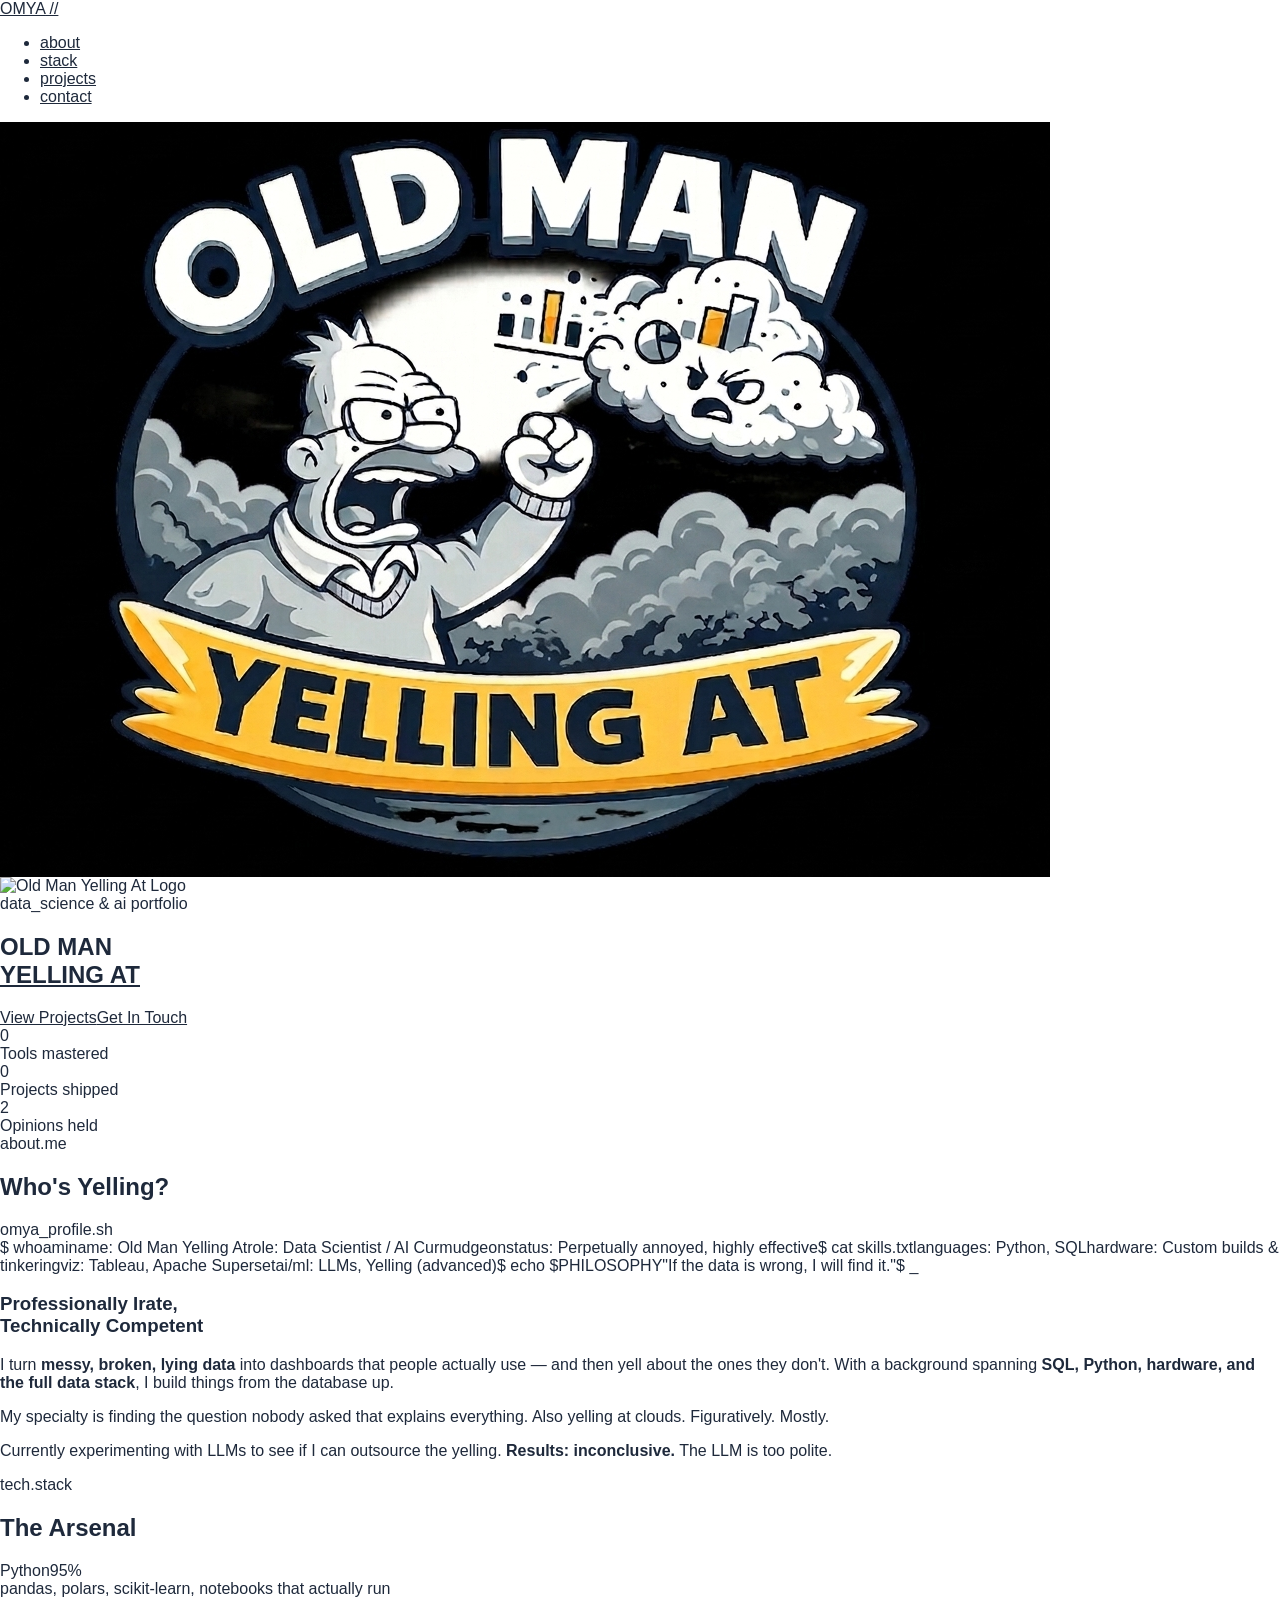
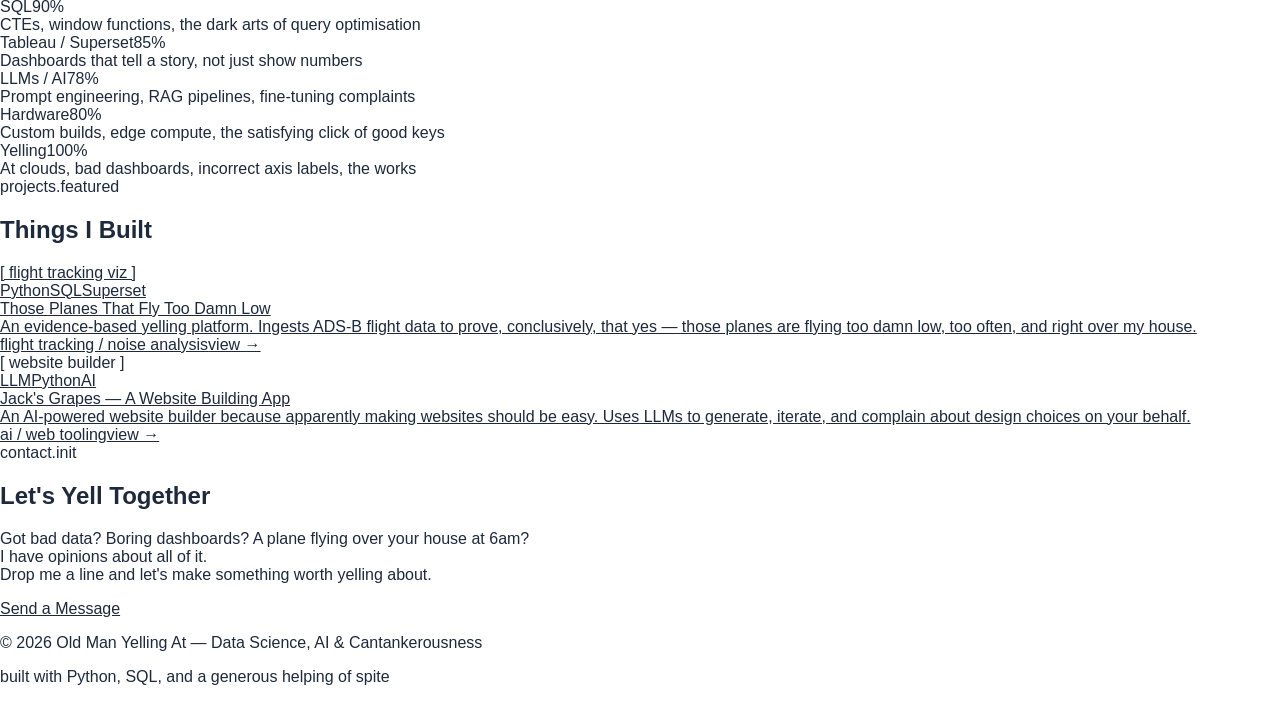
==== index.html @ 75ef6415 "Deploy: index.html" ====
<!DOCTYPE html>
<html lang="en">
<head>
  <meta charset="UTF-8">
  <meta name="viewport" content="width=device-width, initial-scale=1">
  <title>Old Man Yelling At — Data Science Portfolio</title>
  <meta charset="UTF-8">
<meta name="viewport" content="width=device-width, initial-scale=1.0">
<link rel="preconnect" href="https://fonts.googleapis.com">
  <link rel="stylesheet" href="styles/site.css">
  <link rel="stylesheet" href="styles/index.css">
</head>
<body>
<nav><a href="#hero" class="nav-logo">OMYA<span> //</span></a><ul class="nav-links"><li><a href="About.html">about</a></li><li><a href="Tech Stack.html">stack</a></li><li><a href="#projects">projects</a></li><li><a href="#contact">contact</a></li></ul></nav><!-- HERO --><section id="hero-2"><div class="hero-bg-grid"></div><div class="hero-glow"></div><div id="i8d58" class="hero-inner"><div class="hero-logo-wrap"><img alt="OMYA Logo.png" src="[data-uri]"><img src="uploads/OMYA Logo.png" alt="Old Man Yelling At Logo"></div><div class="hero-tag">data_science &amp; ai portfolio</div><h1 class="hero-heading">OLD MAN<br><a href="planes.html" id="i49ocjpa"><span class="accent">YELLING AT</span></a></h1><p id="tagline-text-2" class="hero-tagline"></p><div class="hero-cta"><a href="#projects" class="btn btn-primary">View Projects</a><a href="#contact" class="btn btn-outline">Get In Touch</a></div><div class="hero-stats"><div class="stat"><div data-count="7" class="stat-val">0</div><div class="stat-label">Tools mastered</div></div><div class="stat"><div data-count="3" class="stat-val">0</div><div class="stat-label">Projects shipped</div></div><div class="stat"><div data-count="∞" class="stat-val">2</div><div class="stat-label">Opinions held</div></div></div></div></section><!-- ABOUT --><section id="about-2"><div class="section-inner"><div class="section-label">about.me</div><h2 class="section-title">Who's <span class="accent">Yelling?</span></h2><div class="about-grid fade-up"><div class="about-terminal"><div class="term-bar"><div class="term-dot r"></div><div class="term-dot y"></div><div class="term-dot g"></div><span class="term-title">omya_profile.sh</span></div><div class="term-body"><span class="term-line"><span class="term-prompt">$</span><span class="term-cmd"> whoami</span></span><span class="term-line term-out"><span class="term-key">name:</span>        Old Man Yelling At</span><span class="term-line term-out"><span class="term-key">role:</span>        Data Scientist / AI Curmudgeon</span><span class="term-line term-out"><span class="term-key">status:</span>      Perpetually annoyed, highly effective</span><span class="term-blank"></span><span class="term-line"><span class="term-prompt">$</span><span class="term-cmd"> cat skills.txt</span></span><span class="term-line term-out"><span class="term-key">languages:</span>   Python, SQL</span><span class="term-line term-out"><span class="term-key">hardware:</span>    Custom builds &amp; tinkering</span><span class="term-line term-out"><span class="term-key">viz:</span>         Tableau, Apache Superset</span><span class="term-line term-out"><span class="term-key">ai/ml:</span>       LLMs, Yelling (advanced)</span><span class="term-blank"></span><span class="term-line"><span class="term-prompt">$</span><span class="term-cmd"> echo $PHILOSOPHY</span></span><span class="term-line term-out">"If the data is wrong, I will find it."</span><span class="term-line"><span class="term-prompt">$ <span class="cursor-inline">_</span></span></span></div></div><div class="about-text"><h3>Professionally Irate,<br>Technically Competent</h3><p>
          I turn <strong>messy, broken, lying data</strong> into dashboards that people actually use — and then yell about the ones they don't. With a background spanning <strong>SQL, Python, hardware, and the full data stack</strong>, I build things from the database up.
        </p><p>
          My specialty is finding the question nobody asked that explains everything. Also <span class="shout">yelling at clouds</span>. Figuratively. Mostly.
        </p><p>
          Currently experimenting with LLMs to see if I can outsource the yelling. <strong>Results: inconclusive.</strong> The LLM is too polite.
        </p></div></div></div></section><!-- SKILLS --><section id="skills-2"><div class="section-inner"><div class="section-label">tech.stack</div><h2 class="section-title">The <span class="accent">Arsenal</span></h2><div class="skills-grid"><div class="skill-card fade-up"><div class="skill-header"><span class="skill-name">Python</span><span class="skill-pct">95%</span></div><div class="skill-bar-bg"><div data-pct="95" class="skill-bar-fill"></div></div><div class="skill-desc">pandas, polars, scikit-learn, notebooks that actually run</div></div><div class="skill-card fade-up"><div class="skill-header"><span class="skill-name">SQL</span><span class="skill-pct">90%</span></div><div class="skill-bar-bg"><div data-pct="90" class="skill-bar-fill"></div></div><div class="skill-desc">CTEs, window functions, the dark arts of query optimisation</div></div><div class="skill-card fade-up"><div class="skill-header"><span class="skill-name">Tableau / Superset</span><span class="skill-pct">85%</span></div><div class="skill-bar-bg"><div data-pct="85" class="skill-bar-fill"></div></div><div class="skill-desc">Dashboards that tell a story, not just show numbers</div></div><div class="skill-card fade-up"><div class="skill-header"><span class="skill-name">LLMs / AI</span><span class="skill-pct">78%</span></div><div class="skill-bar-bg"><div data-pct="78" class="skill-bar-fill"></div></div><div class="skill-desc">Prompt engineering, RAG pipelines, fine-tuning complaints</div></div><div class="skill-card fade-up"><div class="skill-header"><span class="skill-name">Hardware</span><span class="skill-pct">80%</span></div><div class="skill-bar-bg"><div data-pct="80" class="skill-bar-fill"></div></div><div class="skill-desc">Custom builds, edge compute, the satisfying click of good keys</div></div><div class="skill-card fade-up"><div class="skill-header"><span class="skill-name">Yelling</span><span class="skill-pct">100%</span></div><div class="skill-bar-bg"><div data-pct="100" class="skill-bar-fill"></div></div><div class="skill-desc">At clouds, bad dashboards, incorrect axis labels, the works</div></div></div></div></section><!-- PROJECTS --><section id="projects-2"><div class="section-inner"><div class="section-label">projects.featured</div><h2 class="section-title">Things I <span class="accent">Built</span></h2><div class="projects-grid"><div class="project-card fade-up"><a href="planes.html" id="iwb63w"></a><a href="planes.html" id="id8ugrj-2"></a><a href="planes.html" id="id9lb7i-3"><div class="project-thumb"><div aria-hidden="true" class="chart-bars"><span id="iv1gek-4"></span><span id="i713kf-4"></span><span id="i16ktq-4"></span><span id="ivbi3m-4"></span><span id="ib677c-4"></span><span id="iqsygz-4"></span><span id="ihzfj9-4"></span></div><span class="project-thumb-label">[ flight tracking viz ]</span></div></a><a href="planes.html" id="idb4pf"></a><div class="project-body"><a href="planes.html" id="ievanu"></a><a href="planes.html" id="i8mtnpu-3"><div class="project-tags"><span class="tag gold">Python</span><span class="tag">SQL</span><span class="tag">Superset</span></div><div class="project-title">Those Planes That Fly Too Damn Low</div><div class="project-desc">An evidence-based yelling platform. Ingests ADS-B flight data to prove, conclusively, that yes — those planes are flying too damn low, too often, and right over my house.</div></a><div class="project-footer"><a href="planes.html" id="irkrmsq-3"><span>flight tracking / noise analysis</span></a><a href="Project Template.html" class="project-link">view →</a></div></div></div><div class="project-card fade-up"><div class="project-thumb"><div aria-hidden="true" class="chart-bars"><span id="imarir-2"></span><span id="i5tmtu-2"></span><span id="idgzaq-2"></span><span id="ialf1w-2"></span><span id="i58raa-2"></span><span id="ihqmti-2"></span><span id="ij4nff-2"></span></div><span class="project-thumb-label">[ website builder ]</span></div><a href="SAAS - Website builders.html" id="iu65tju"></a><div class="project-body"><a href="SAAS - Website builders.html" id="ibr6124"><div class="project-tags"><span class="tag gold">LLM</span><span class="tag">Python</span><span class="tag">AI</span></div><div class="project-title">Jack's Grapes — A Website Building App</div><div class="project-desc">An AI-powered website builder because apparently making websites should be easy. Uses LLMs to generate, iterate, and complain about design choices on your behalf.</div></a><div class="project-footer"><a href="SAAS - Website builders.html" id="ixxcqwu"><span>ai / web tooling</span></a><a href="#" class="project-link">view →</a></div></div></div></div></div></section><!-- CONTACT --><section id="contact-2"><div class="section-inner contact-inner"><div class="section-label">contact.init</div><h2 class="section-title">Let's <span class="accent">Yell Together</span></h2><p>
      Got bad data? Boring dashboards? A plane flying over your house at 6am?<br><span class="shout">I have opinions about all of it.</span><br>
      Drop me a line and let's make something worth yelling about.
    </p><a href="mailto:hello@oldmanyelling.at" class="btn btn-primary">Send a Message</a></div></section><!-- FOOTER --><footer><p>© 2026 <span>Old Man Yelling At</span> — Data Science, AI &amp; Cantankerousness</p><p id="izzlz4-2">built with Python, SQL, and a generous helping of spite</p></footer><!-- TWEAKS PANEL --><div id="tweaks-panel-2"></div>

<script src="scripts/index.js"></script>
</body>
</html>
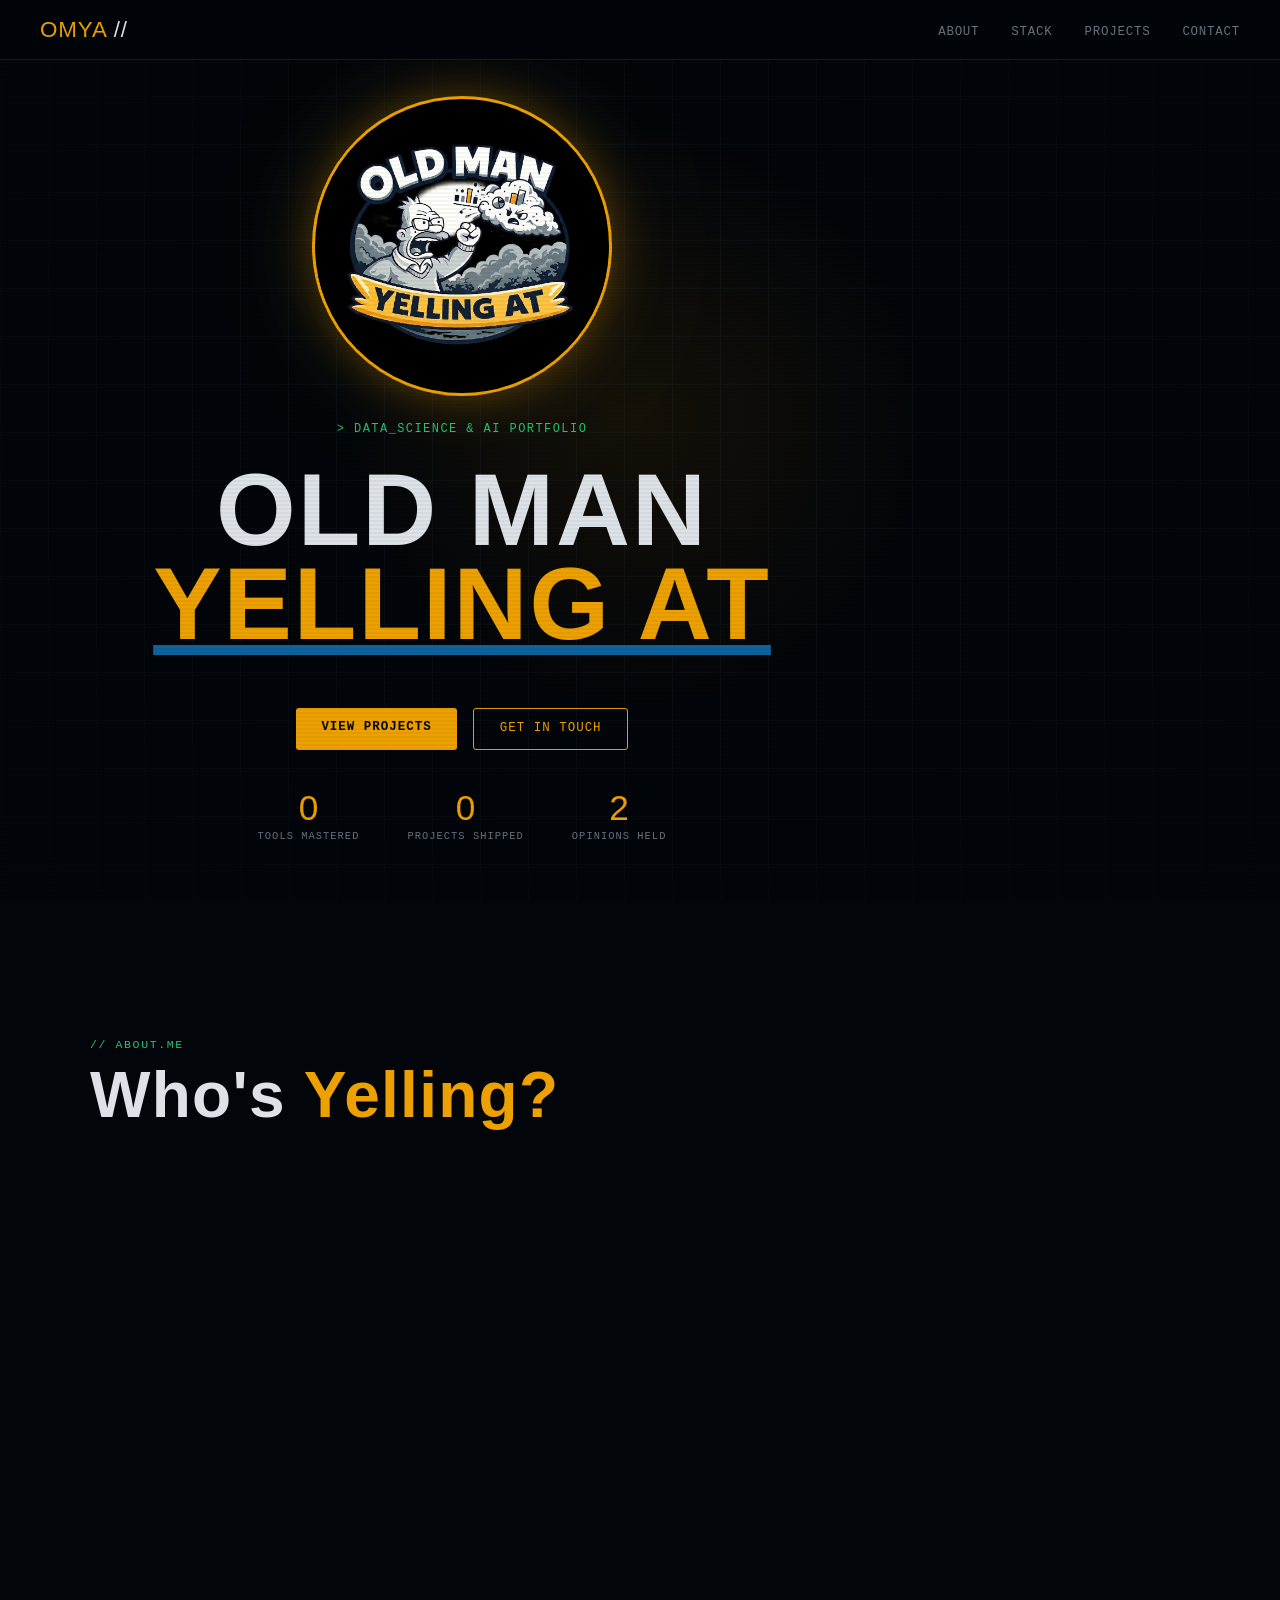
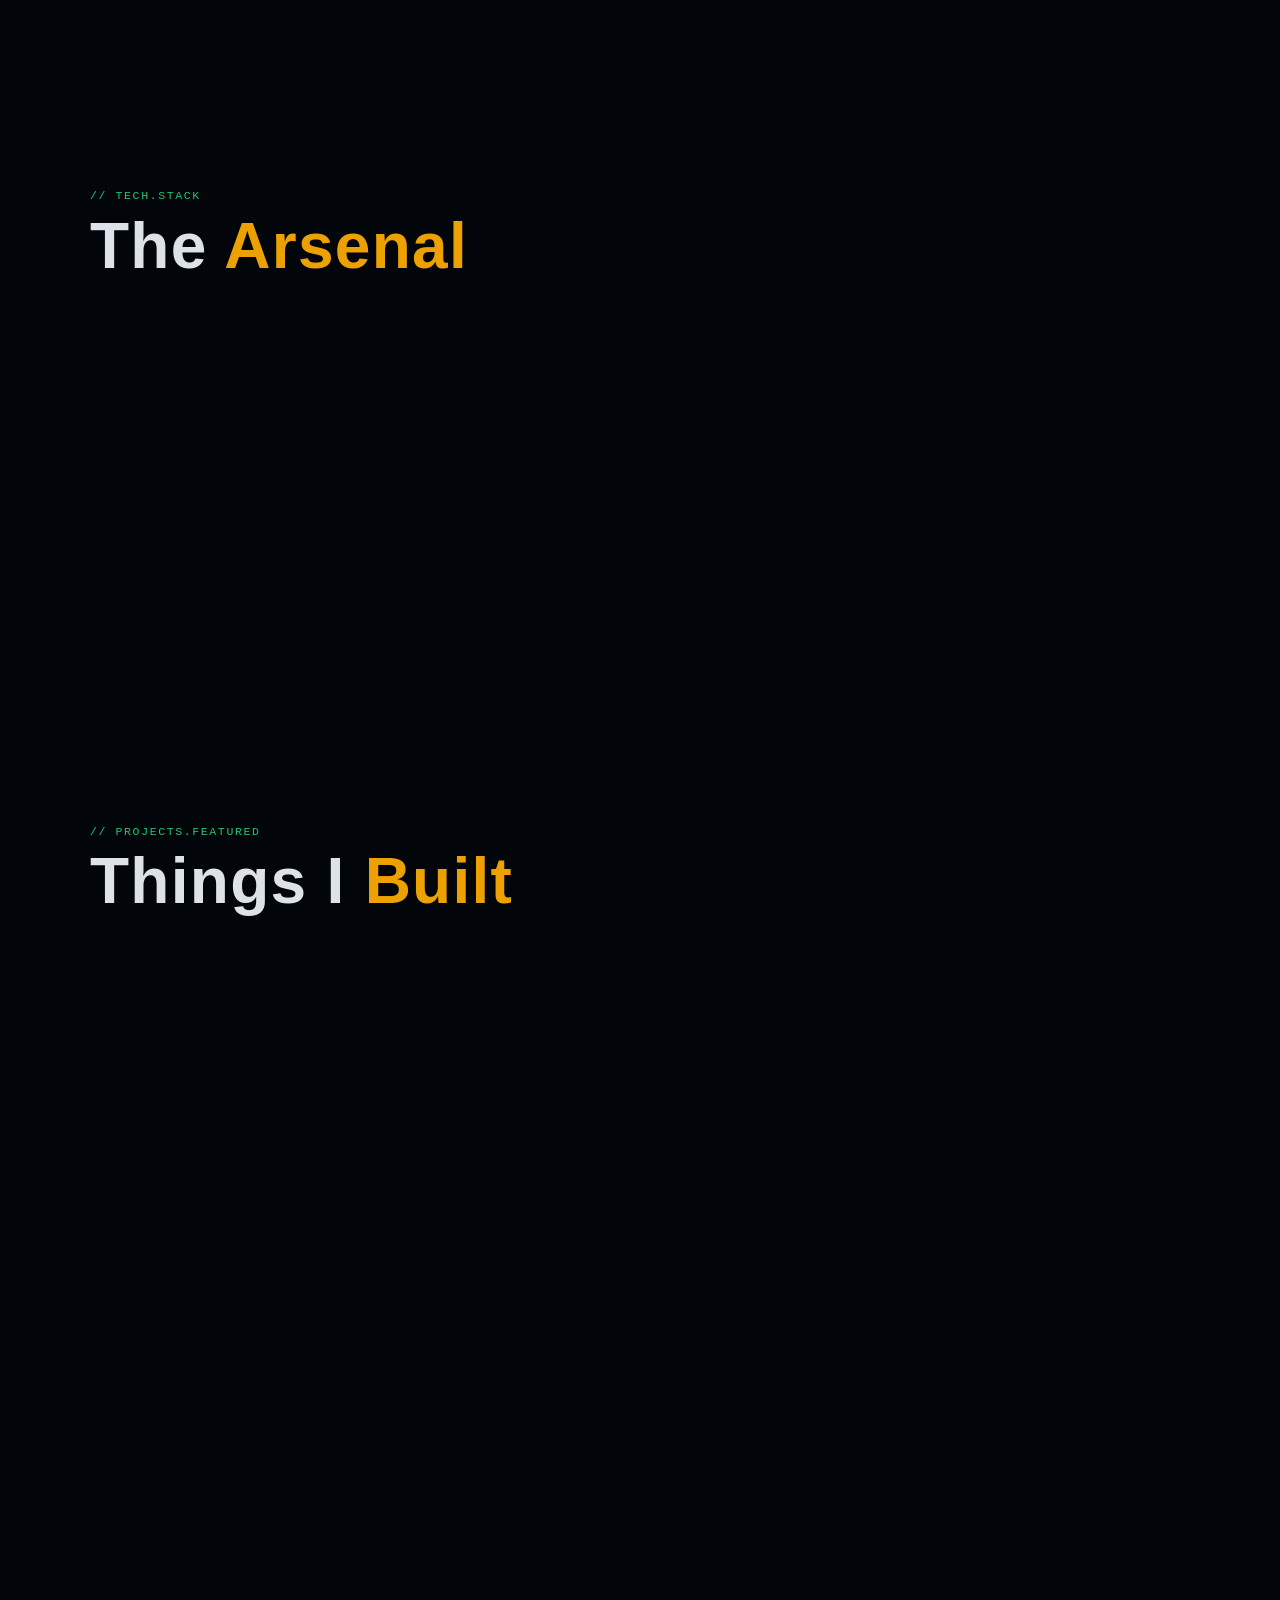
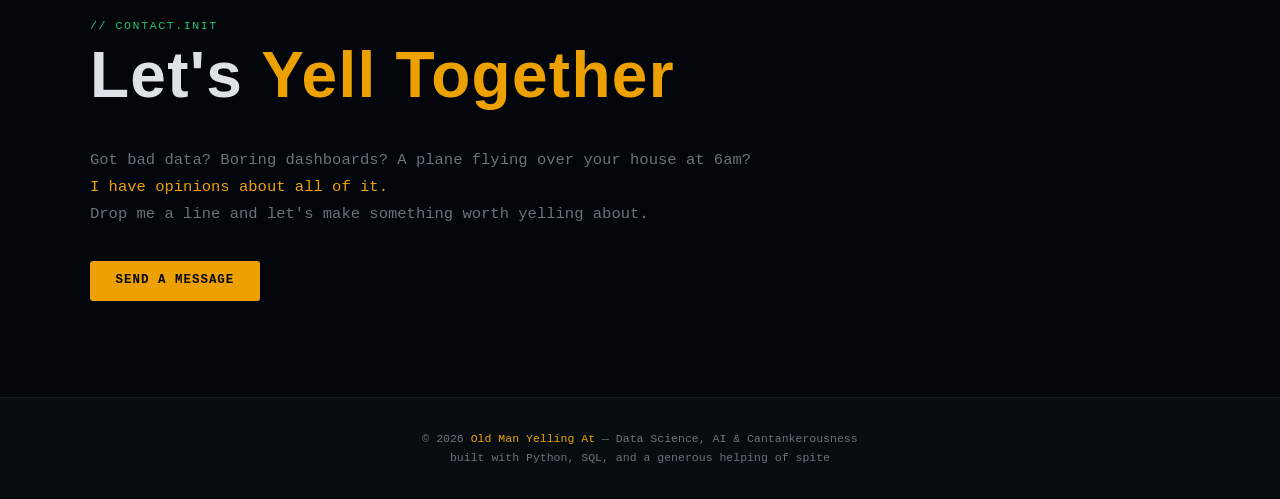
==== commit dbff6d80: "Deploy: index.html" ====
--- a/index.html
+++ b/index.html
@@ -11,7 +11,7 @@
   <link rel="stylesheet" href="styles/index.css">
 </head>
 <body>
-<nav><a href="#hero" class="nav-logo">OMYA<span> //</span></a><ul class="nav-links"><li><a href="About.html">about</a></li><li><a href="Tech Stack.html">stack</a></li><li><a href="#projects">projects</a></li><li><a href="#contact">contact</a></li></ul></nav><!-- HERO --><section id="hero-2"><div class="hero-bg-grid"></div><div class="hero-glow"></div><div id="i8d58" class="hero-inner"><div class="hero-logo-wrap"><img alt="OMYA Logo.png" src="[data-uri]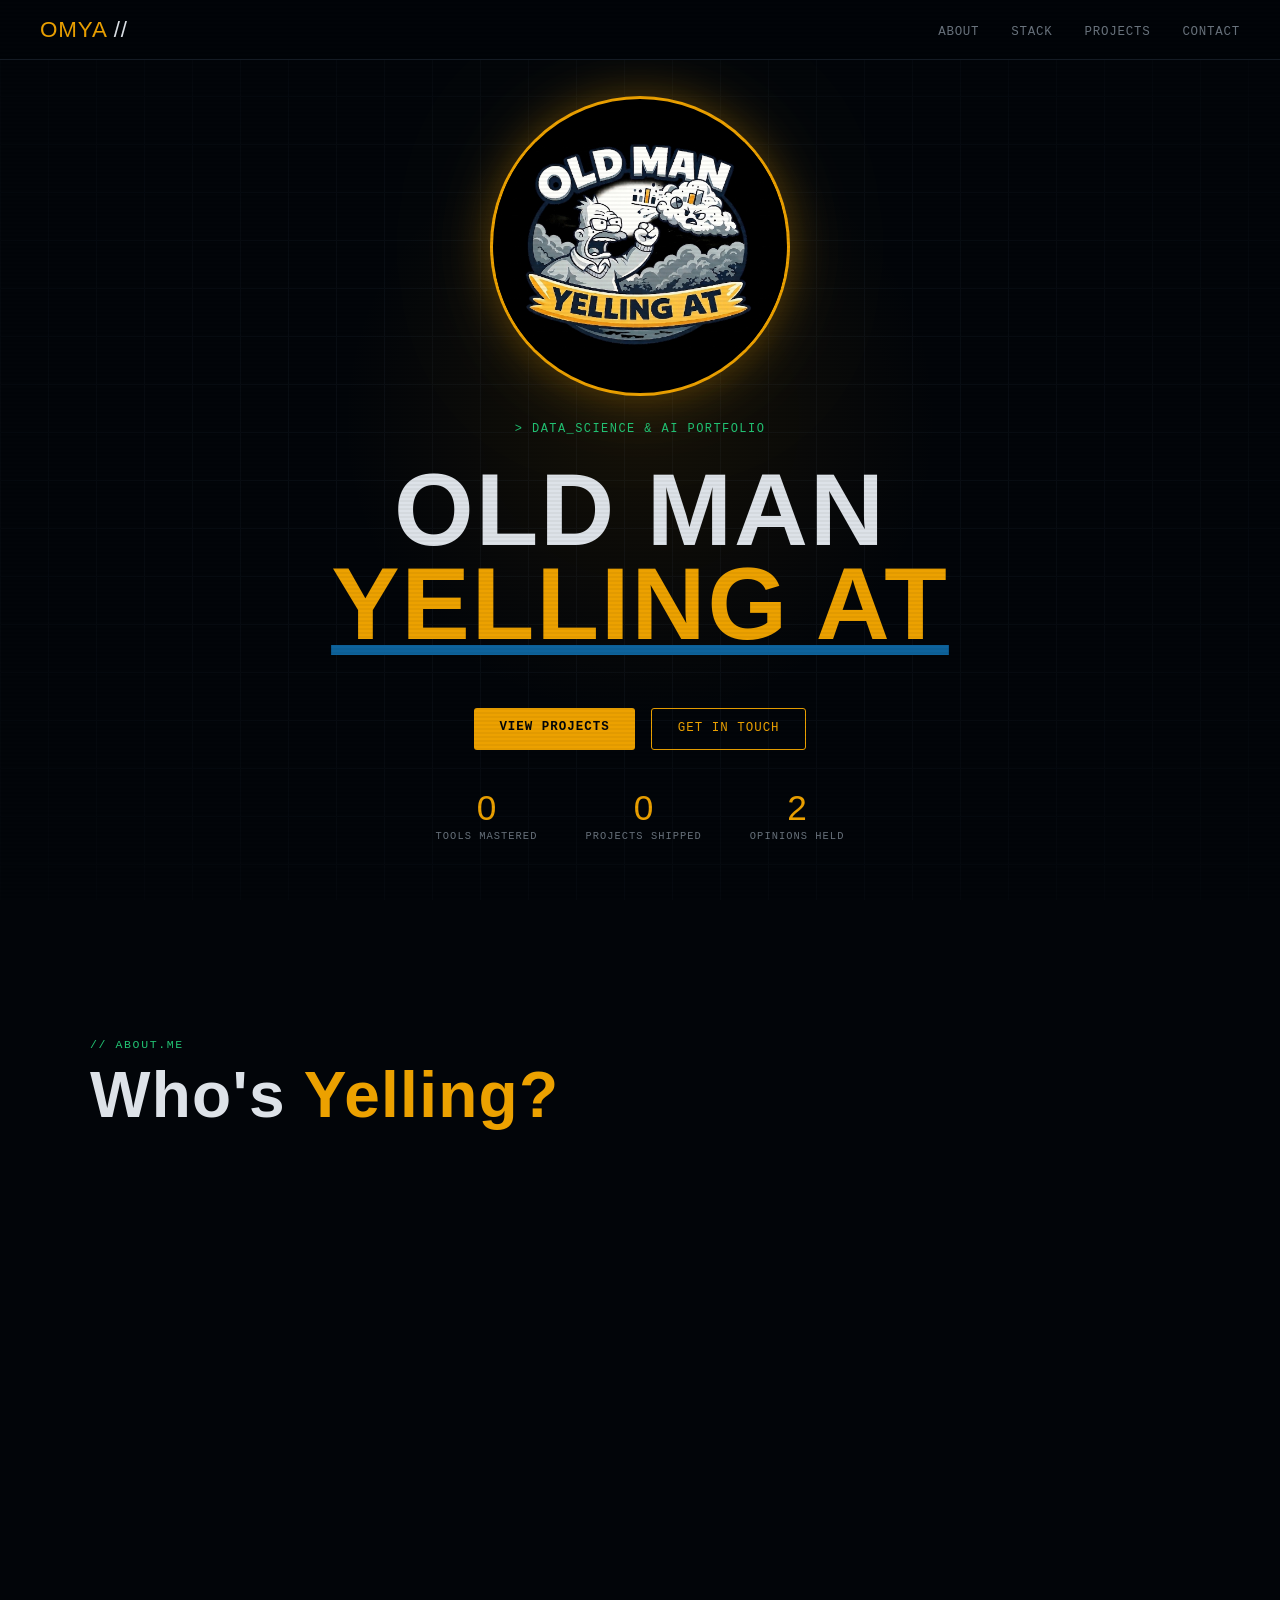
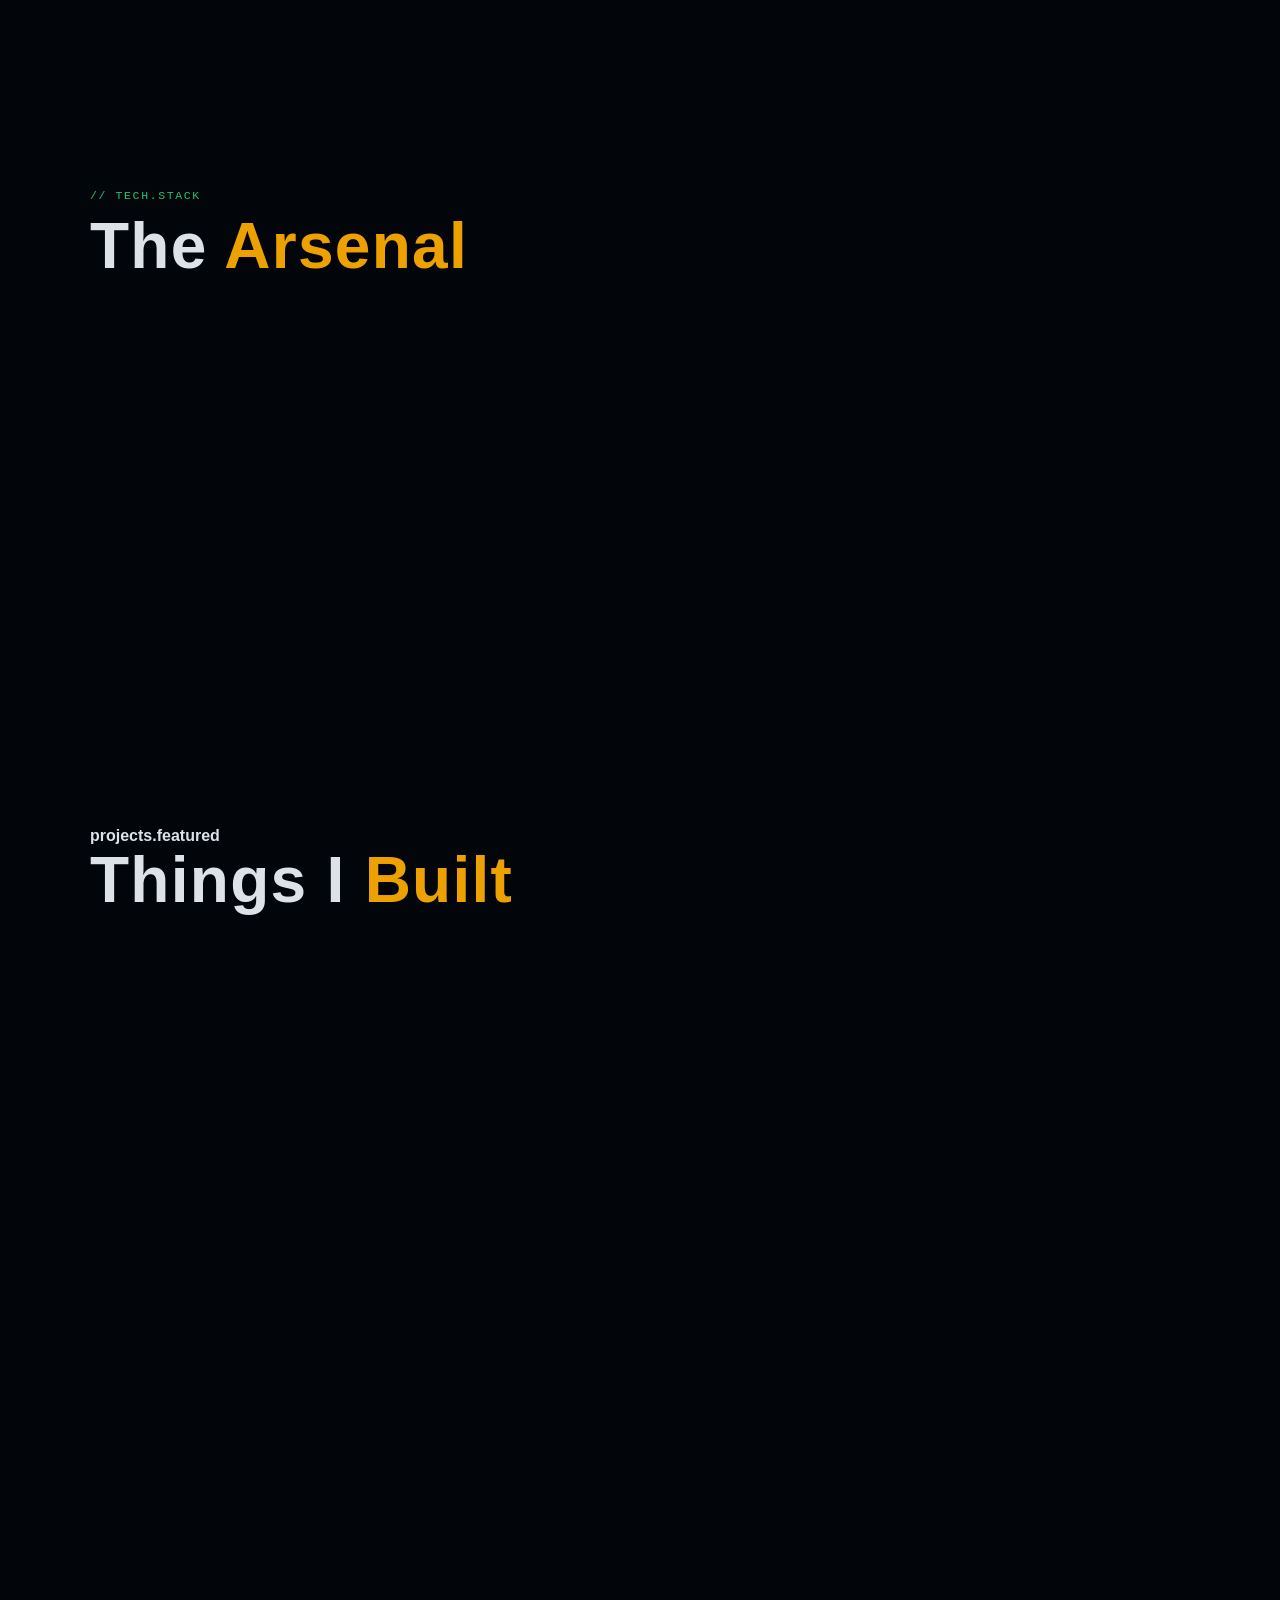
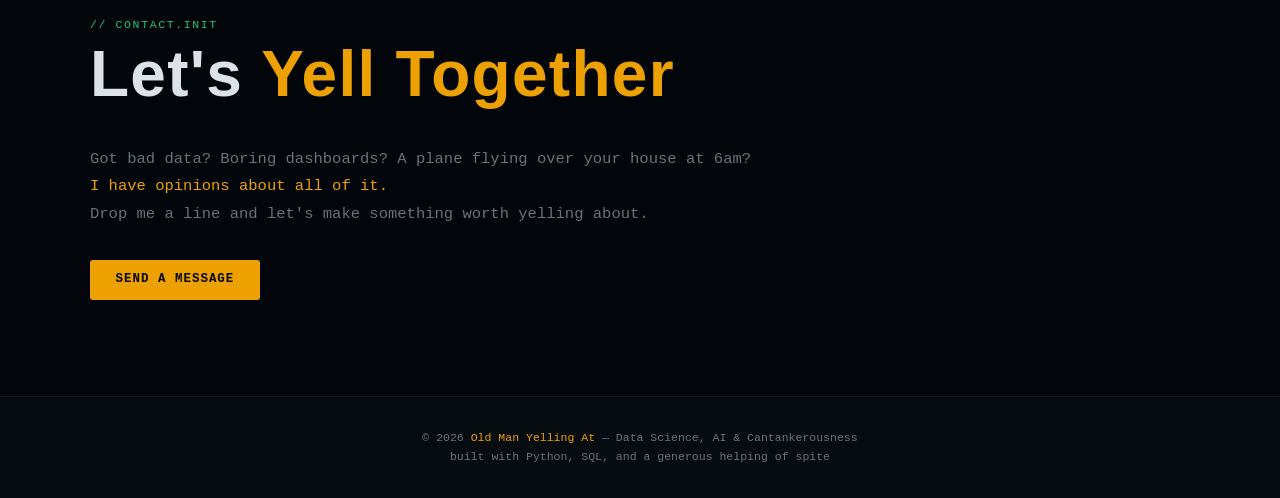
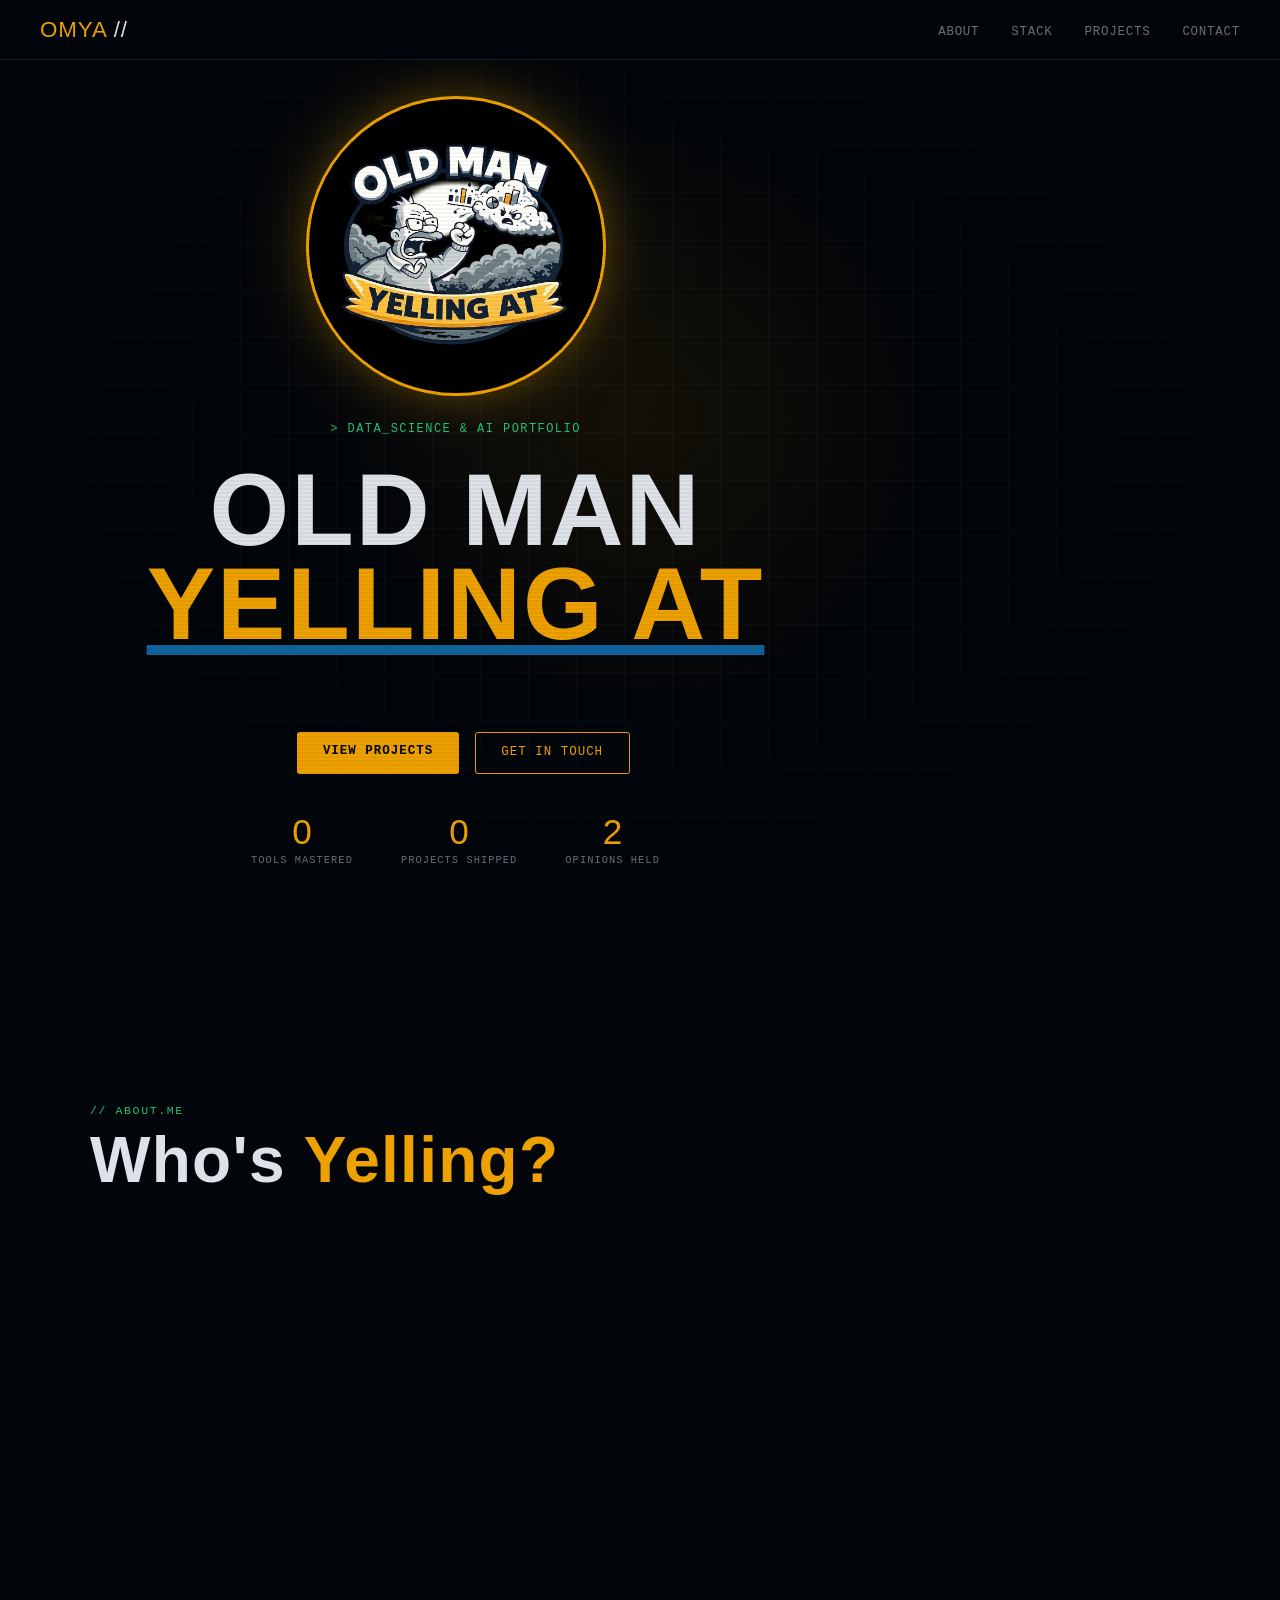
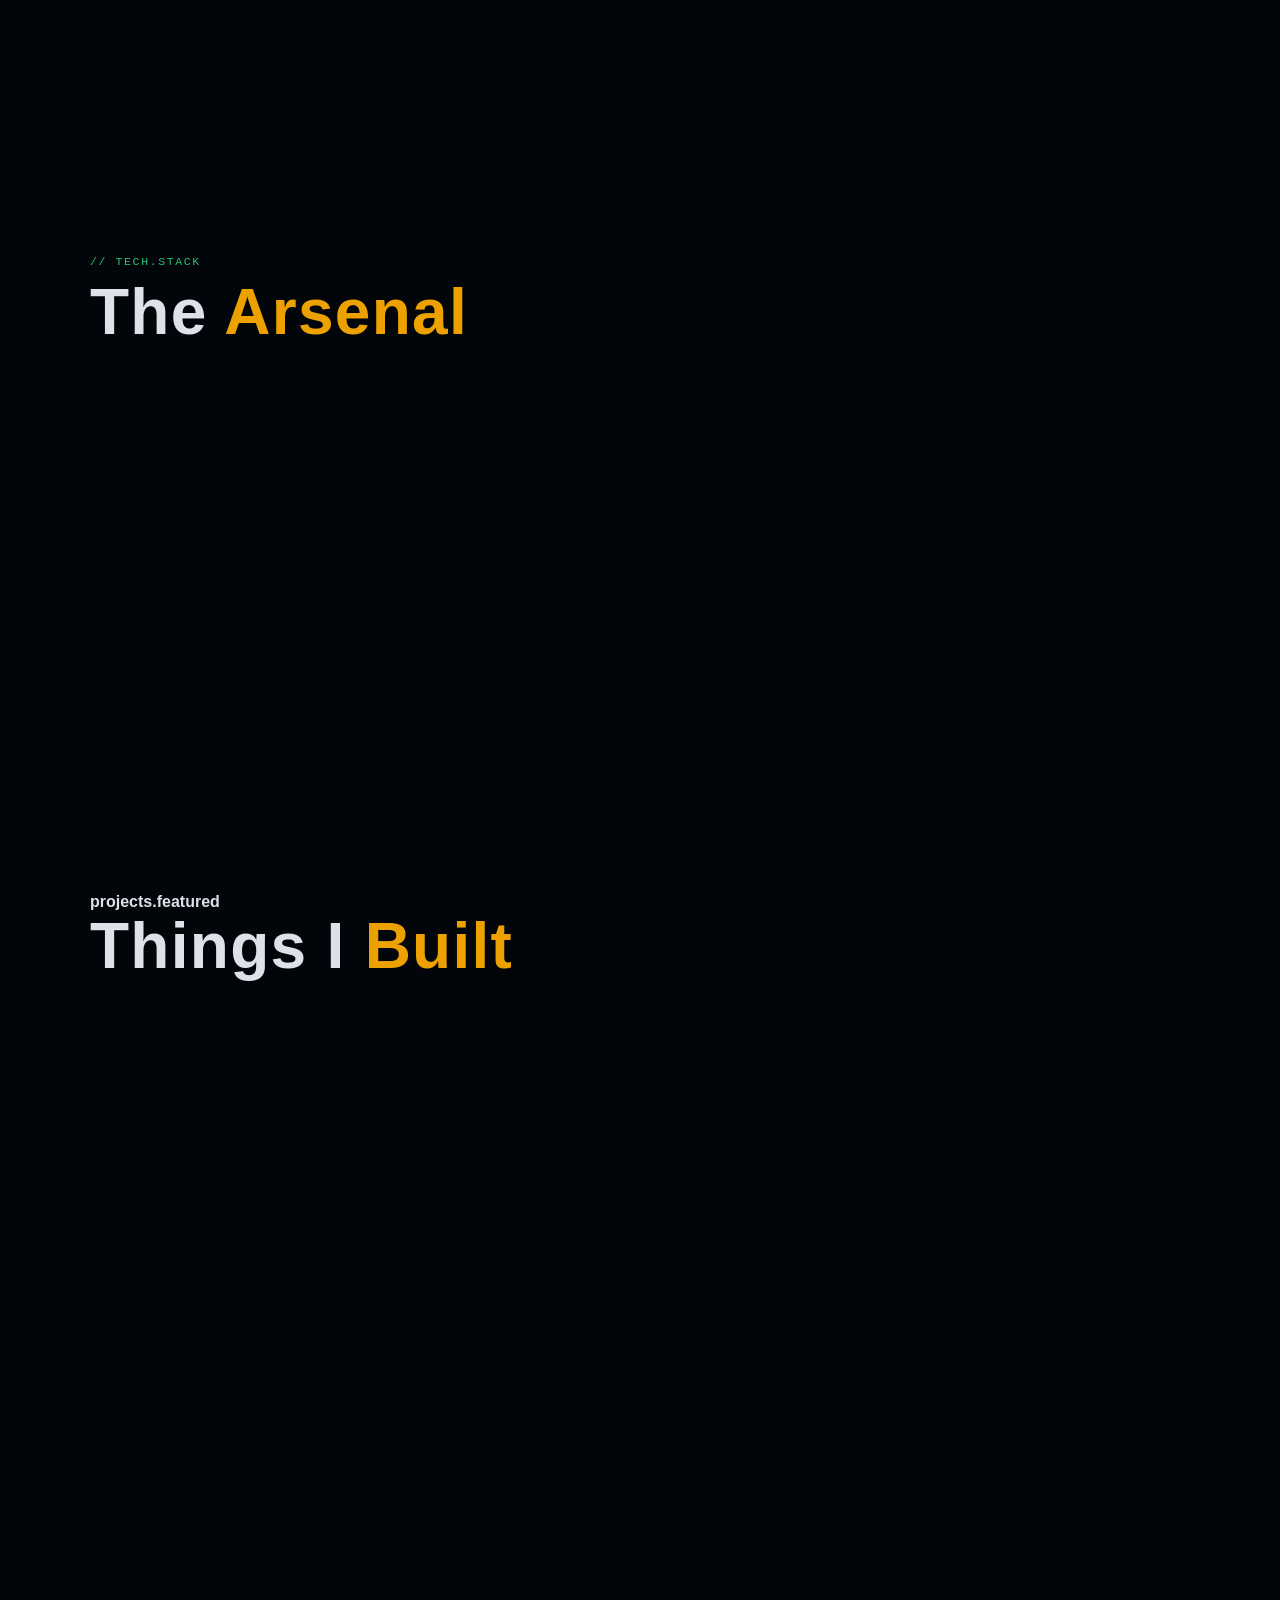
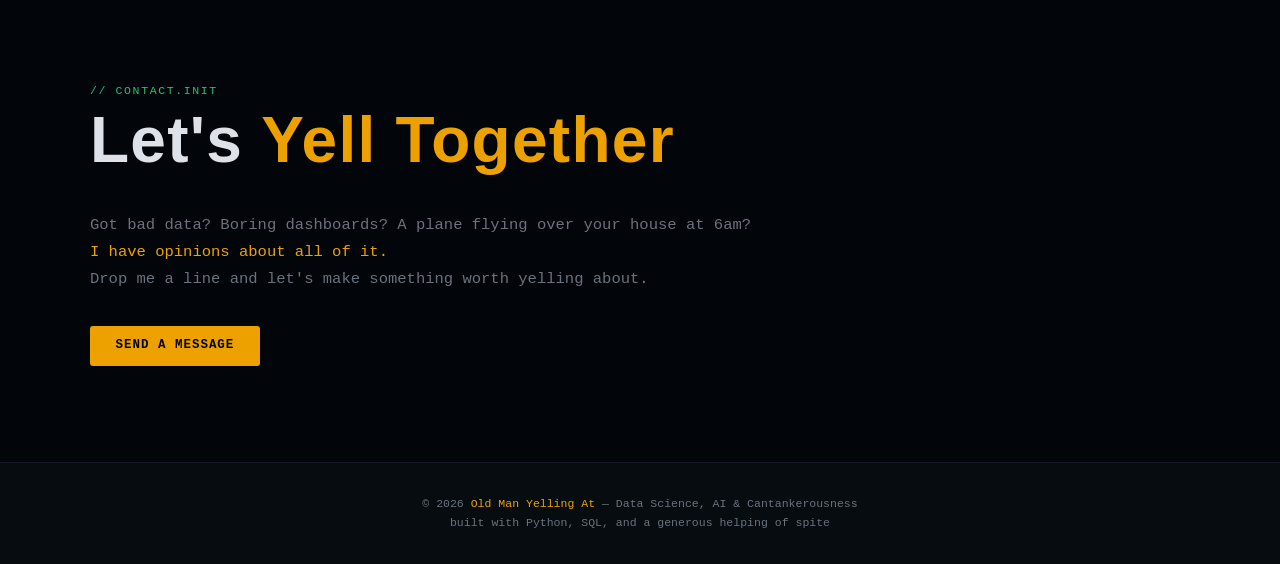
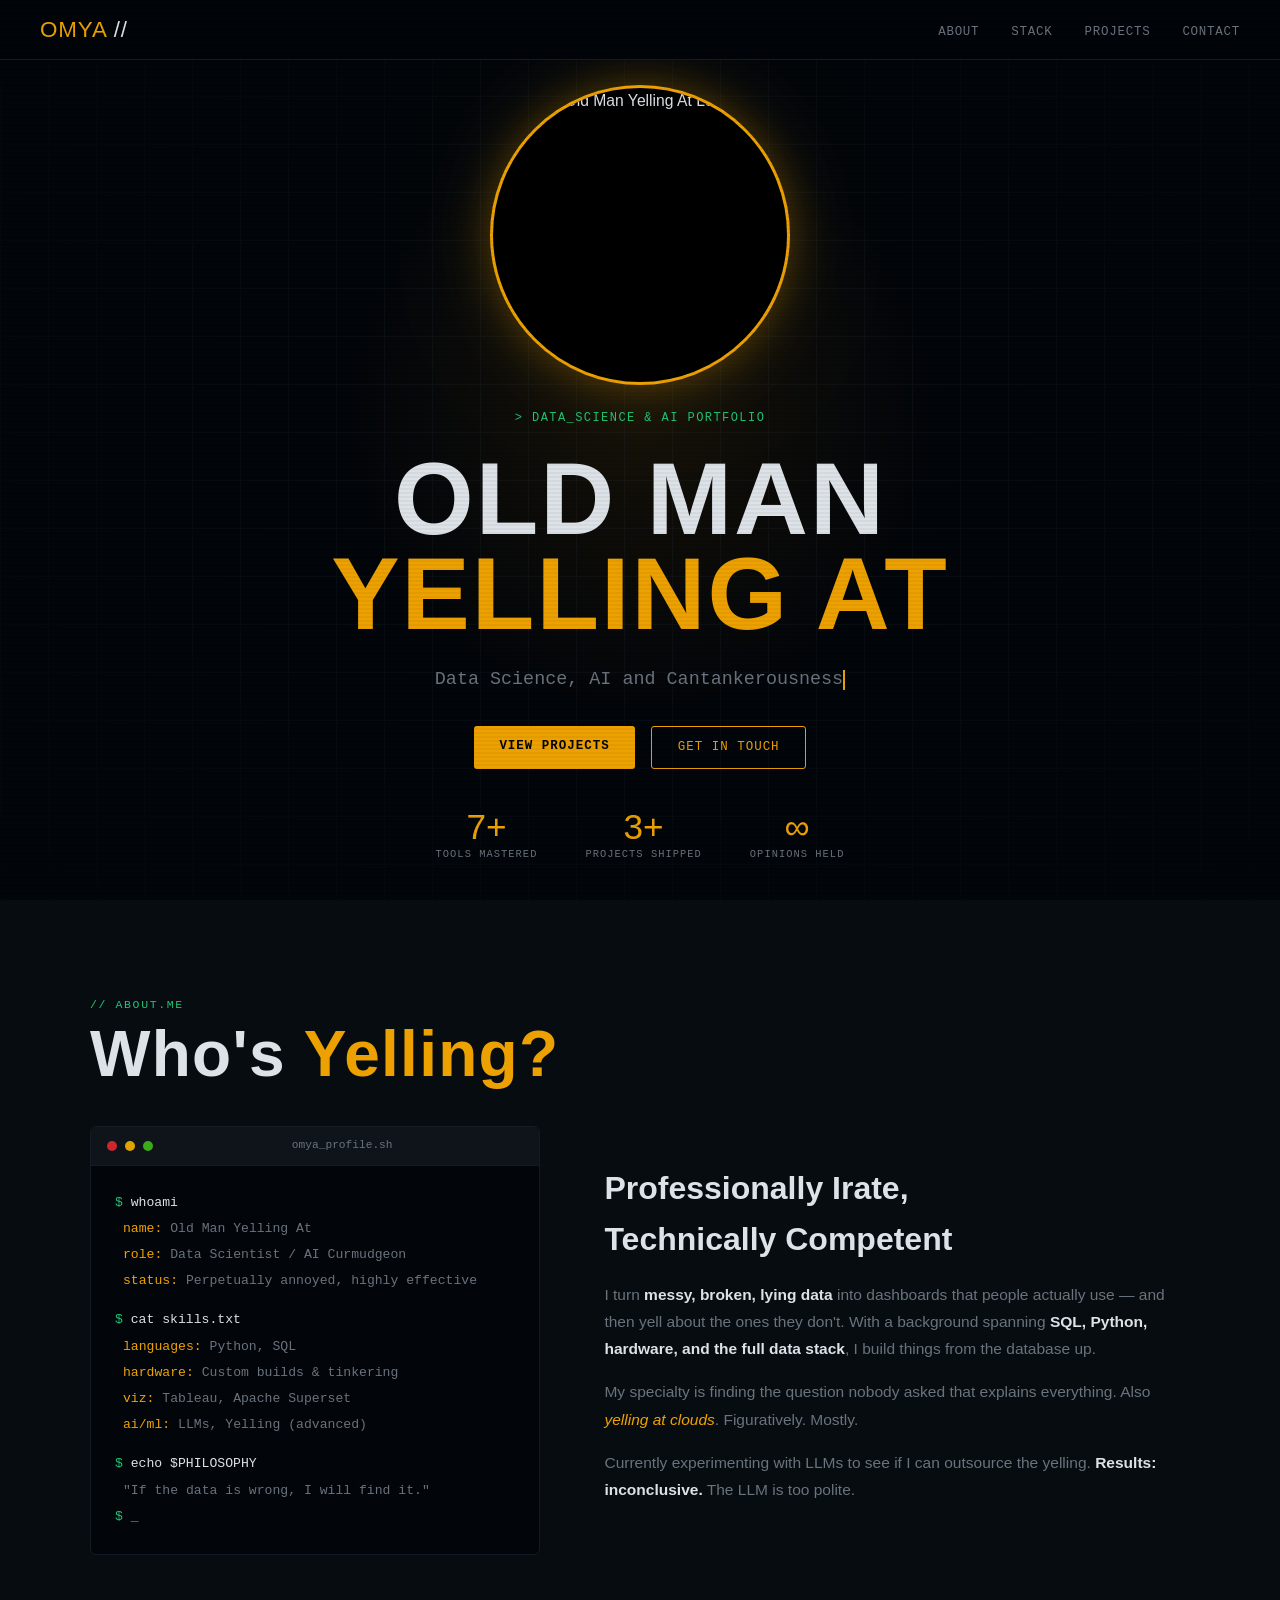
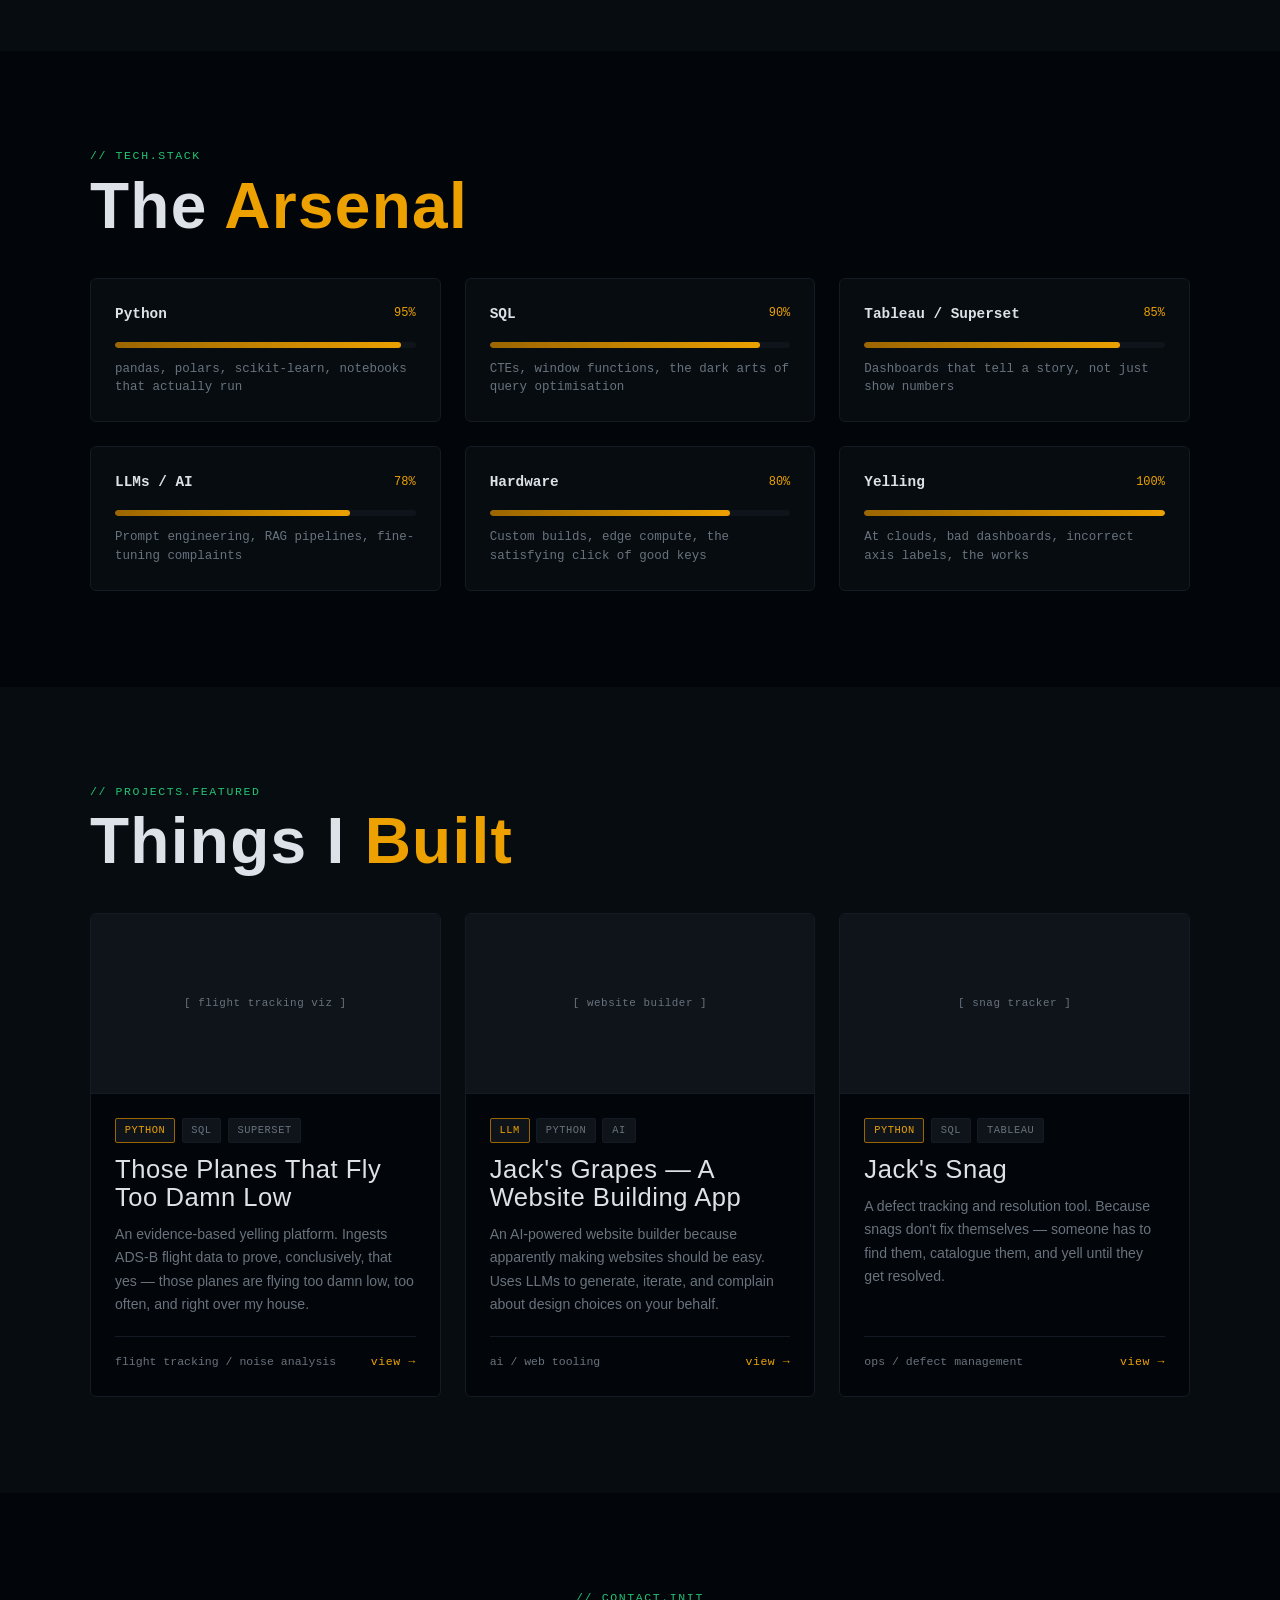
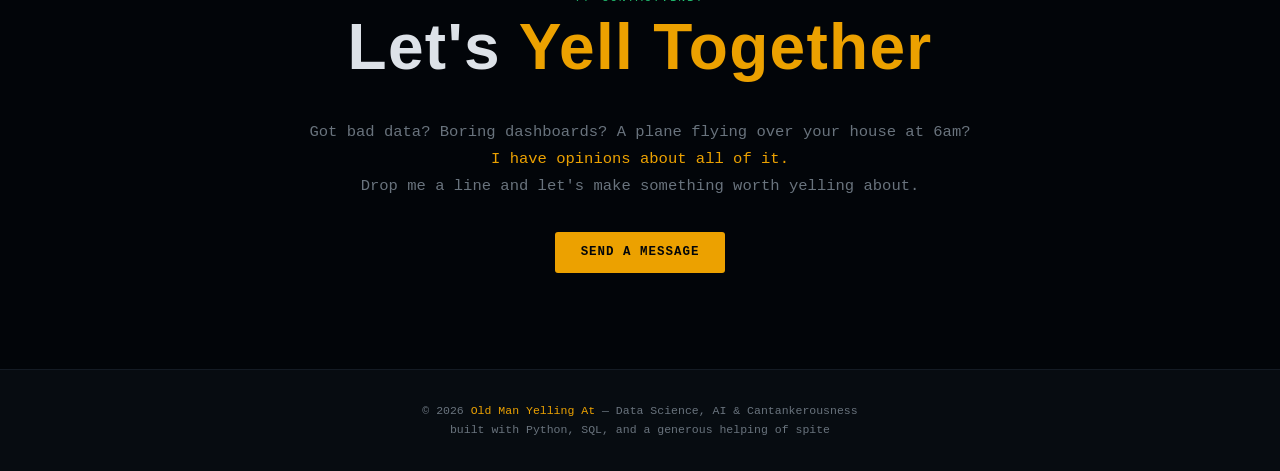
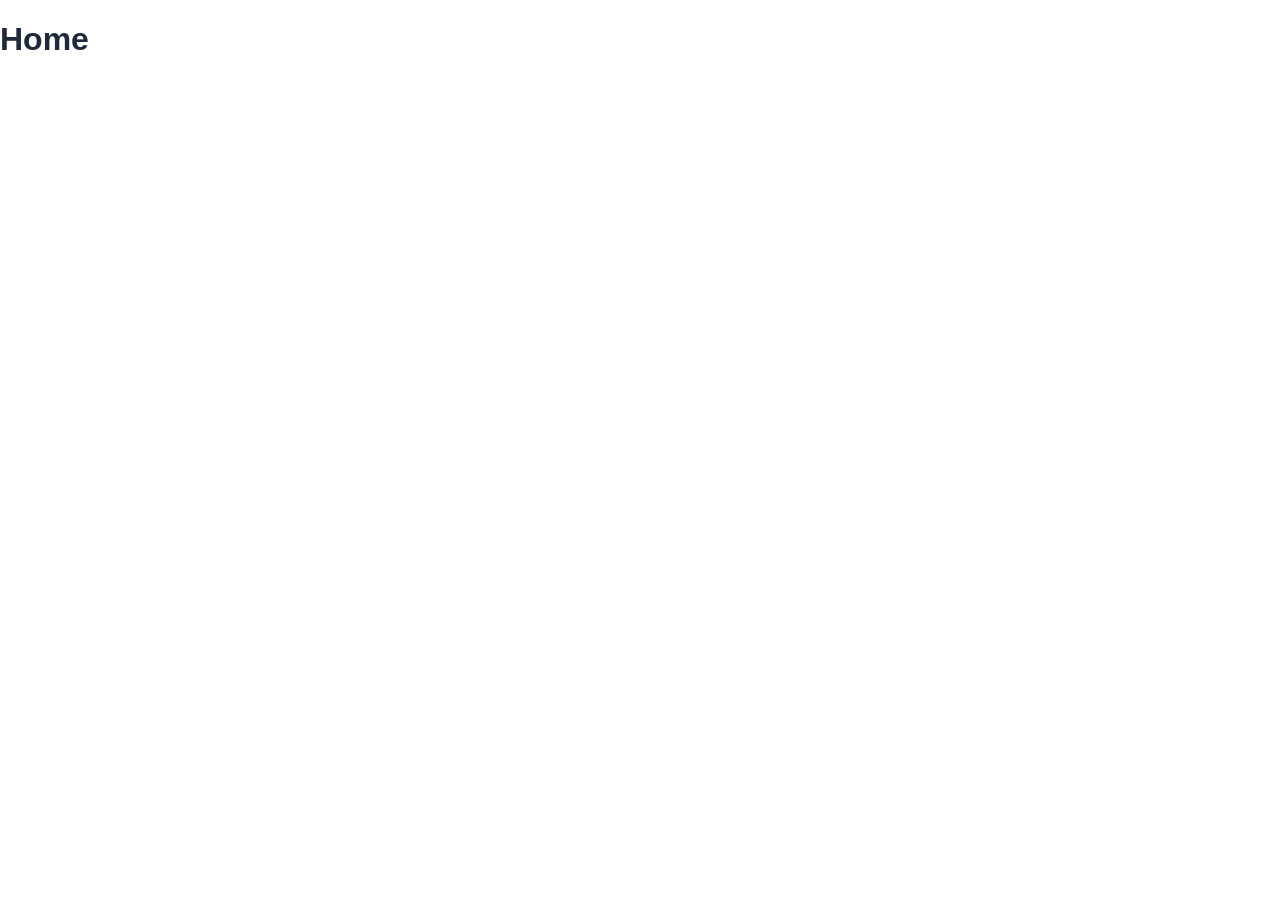
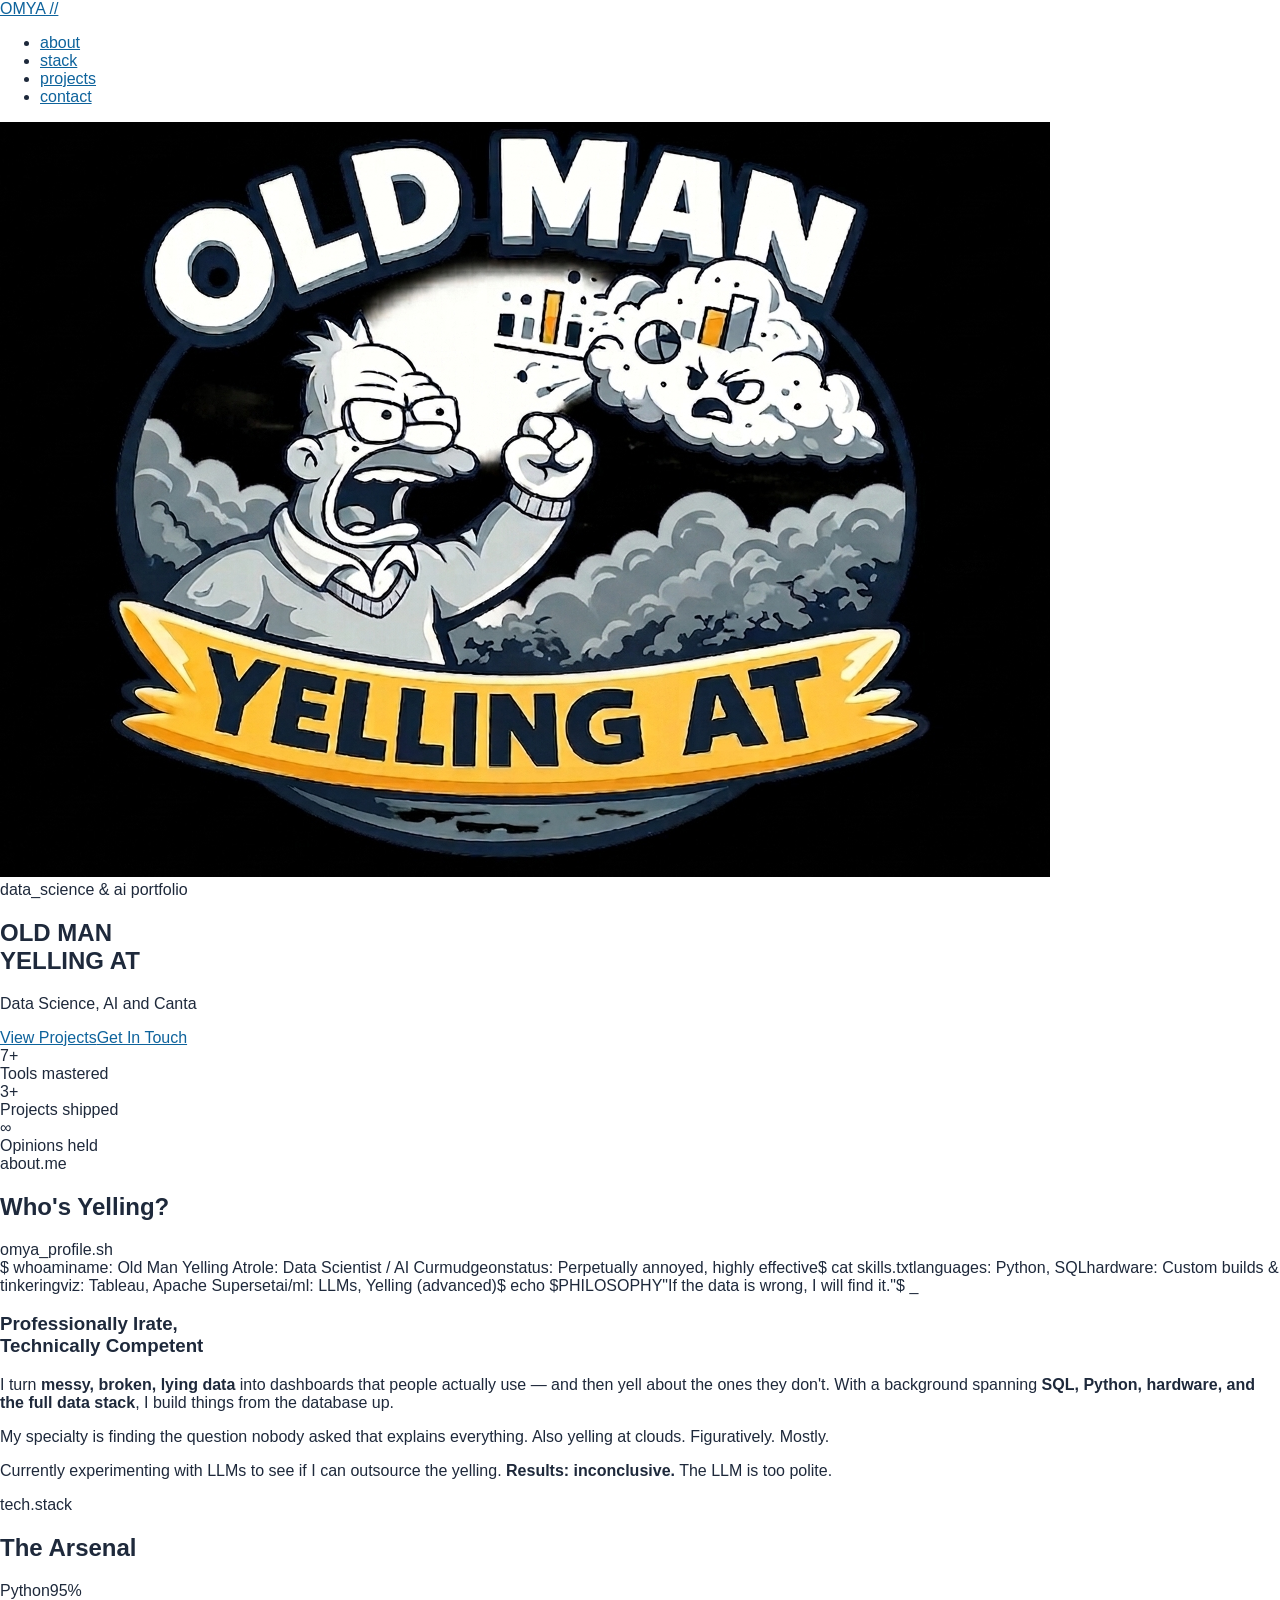
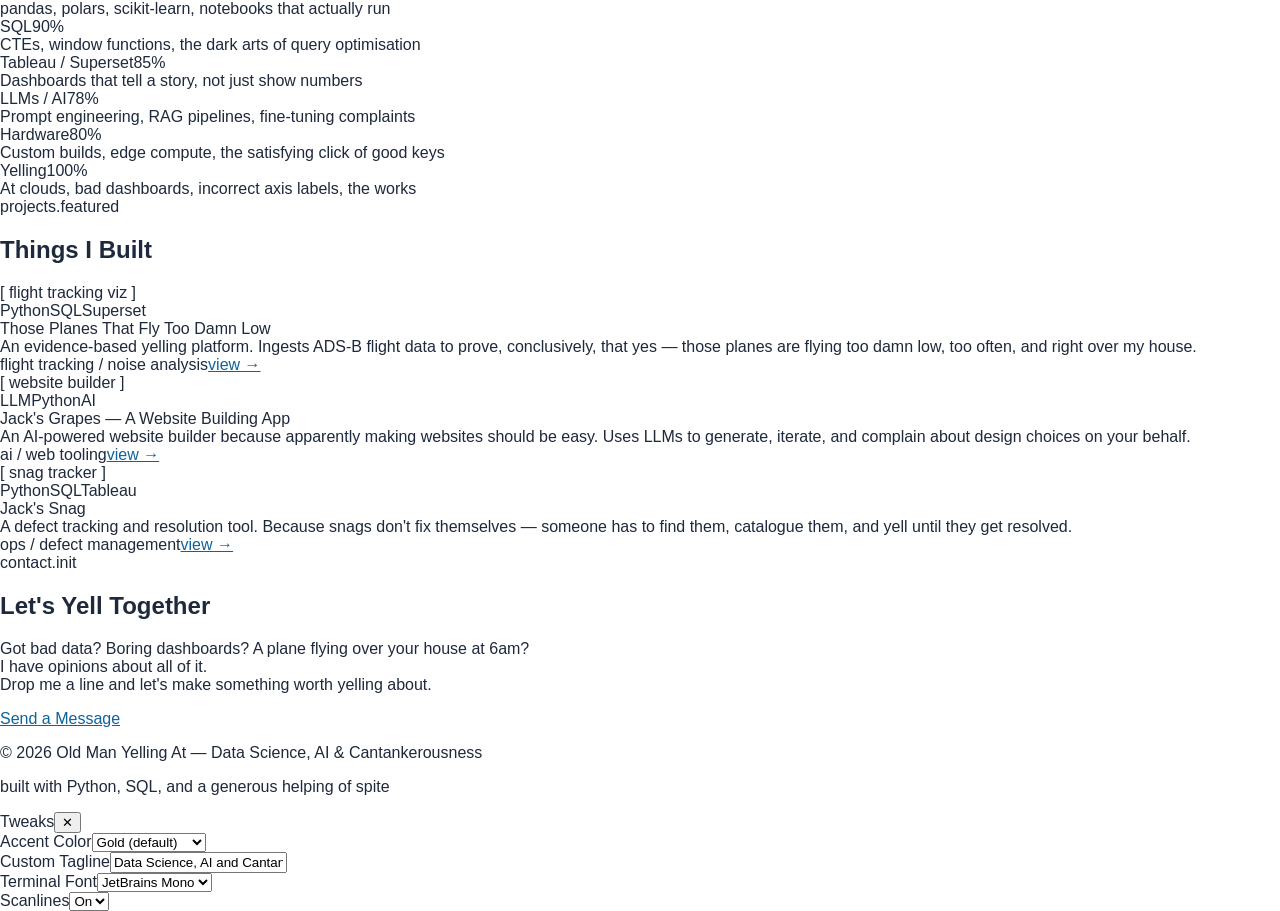
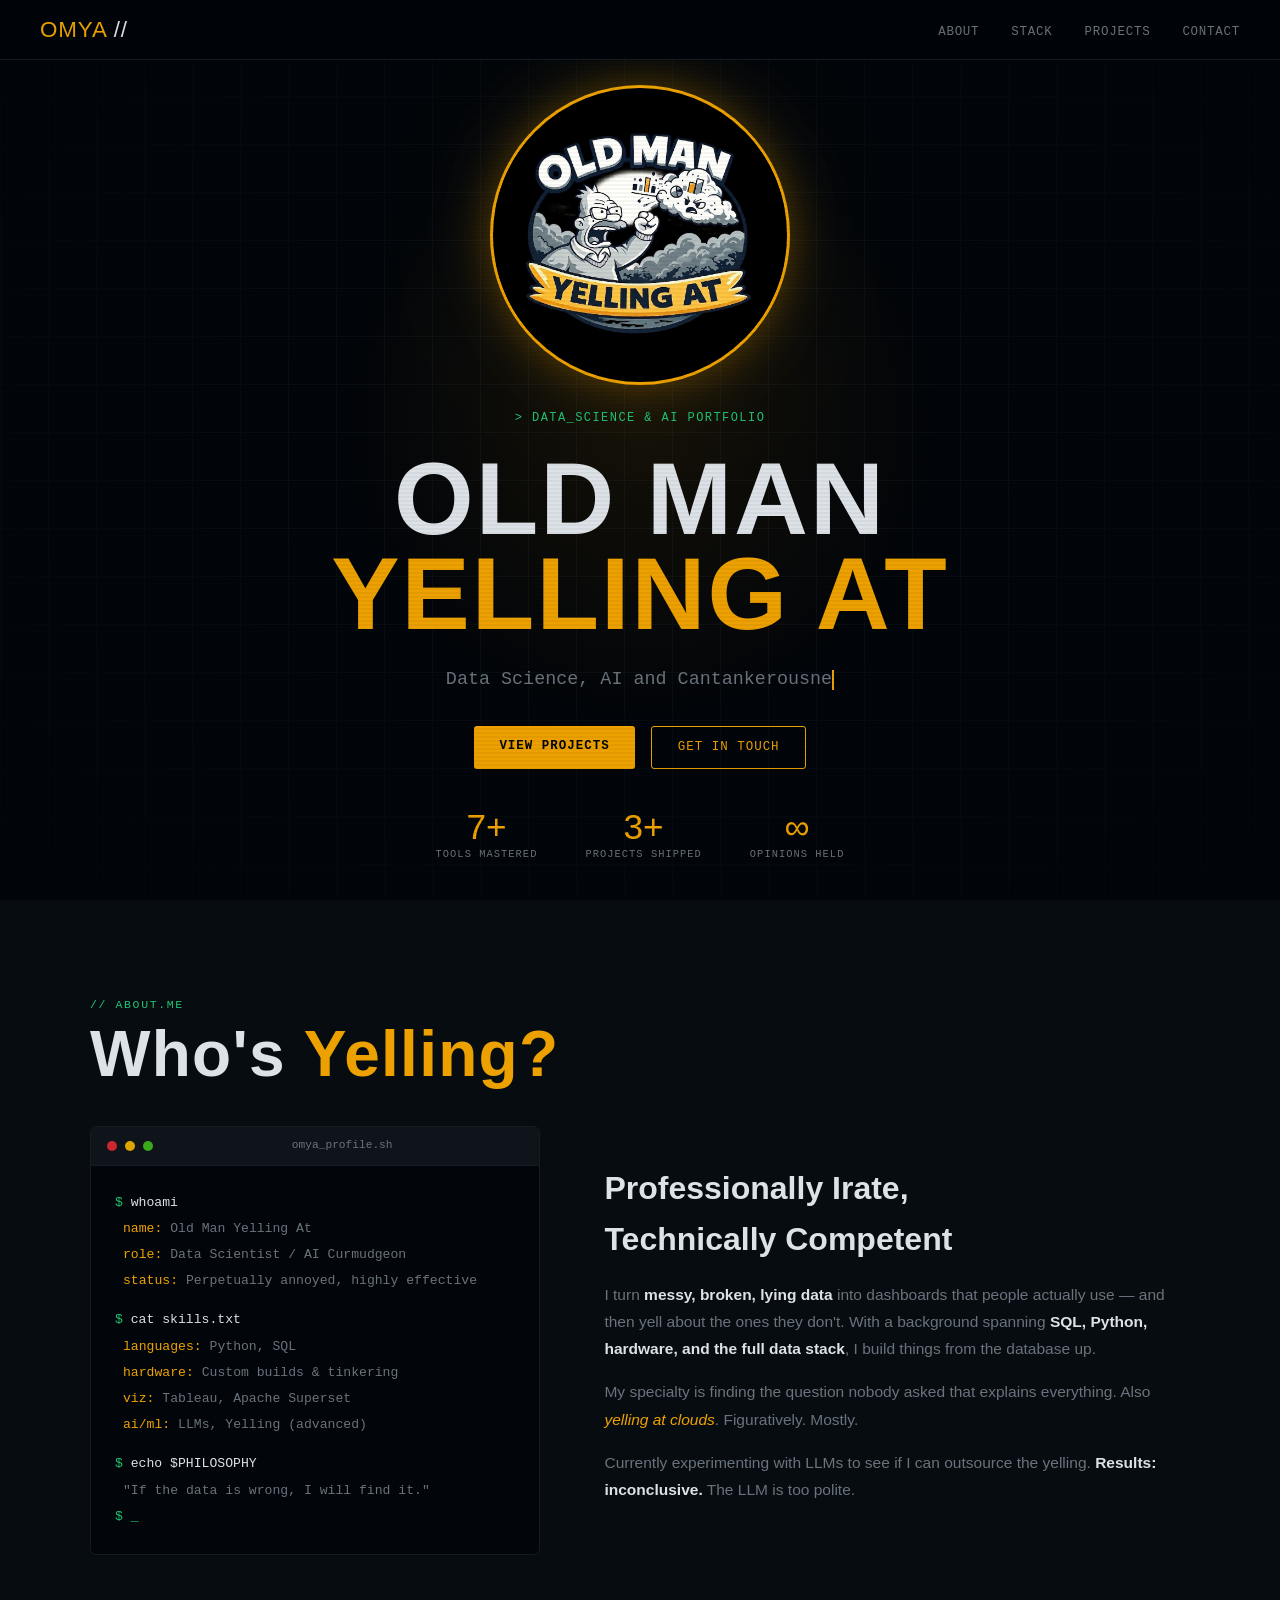
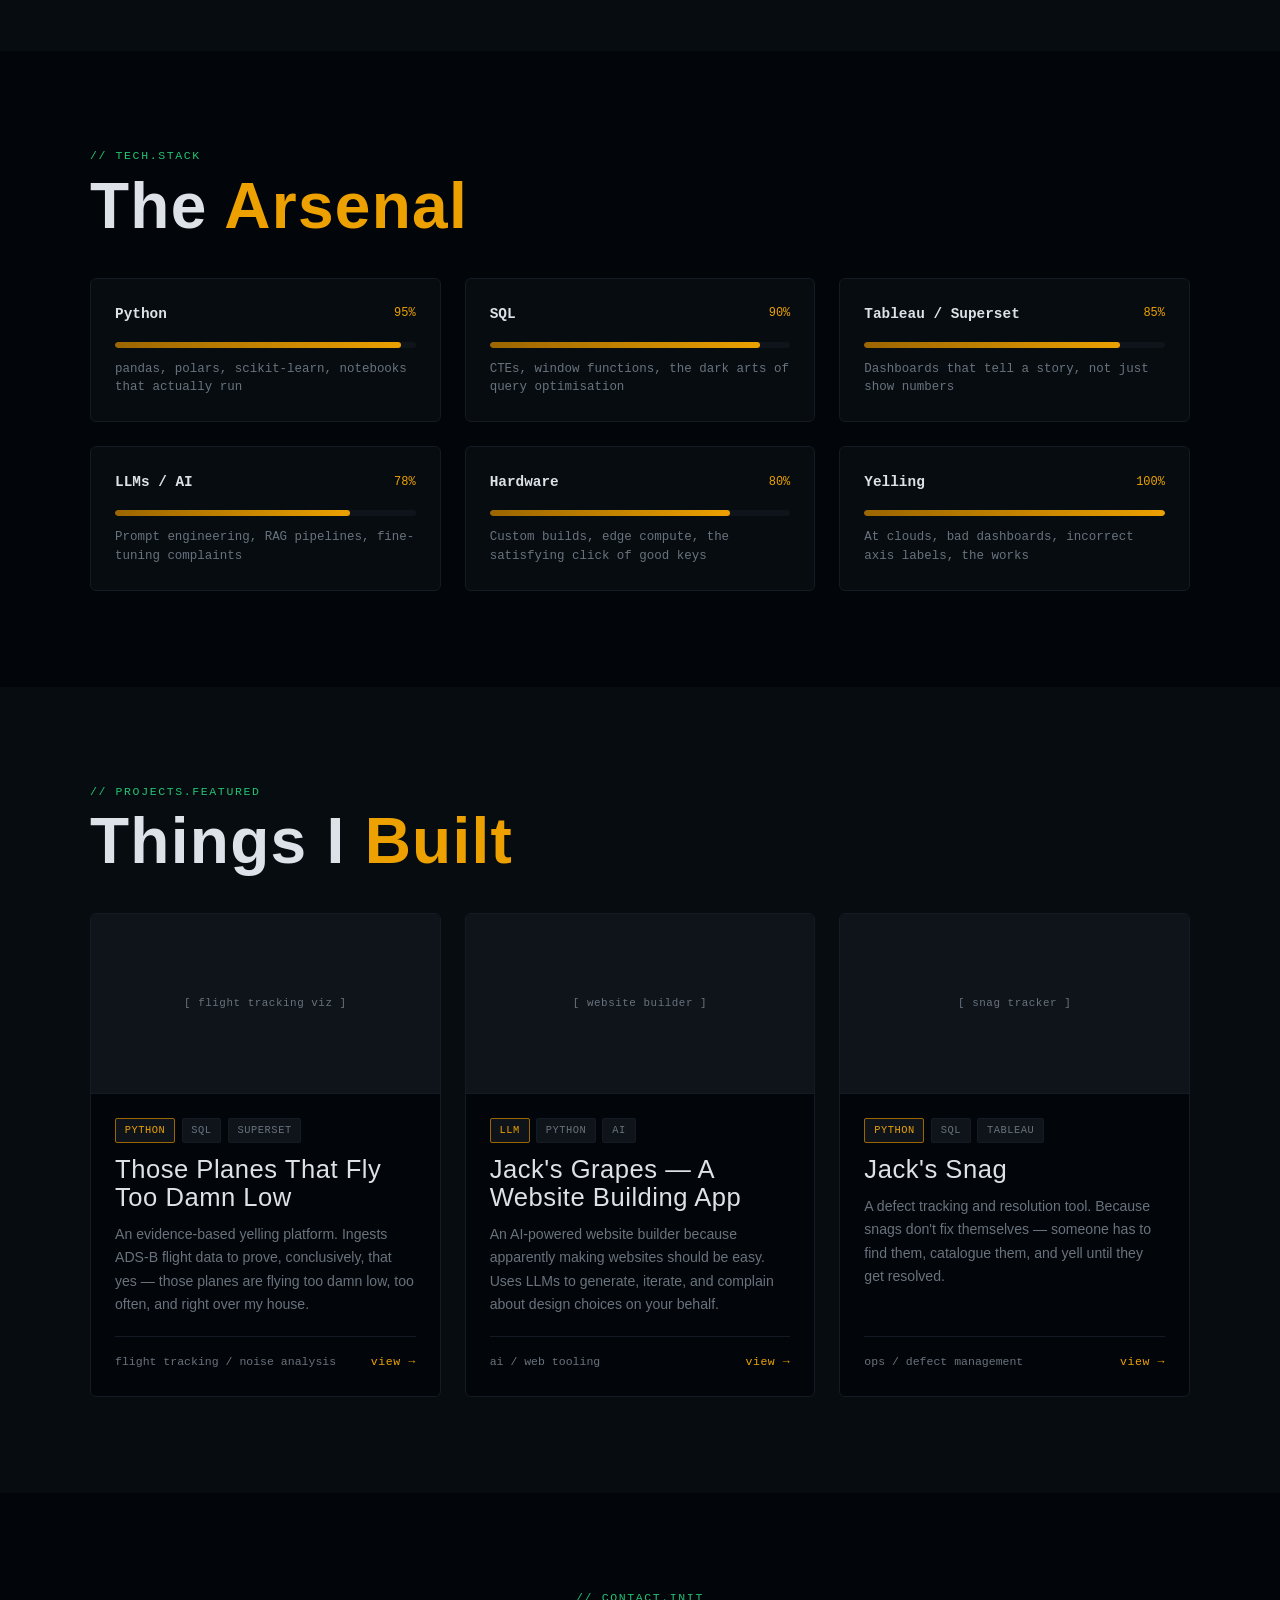
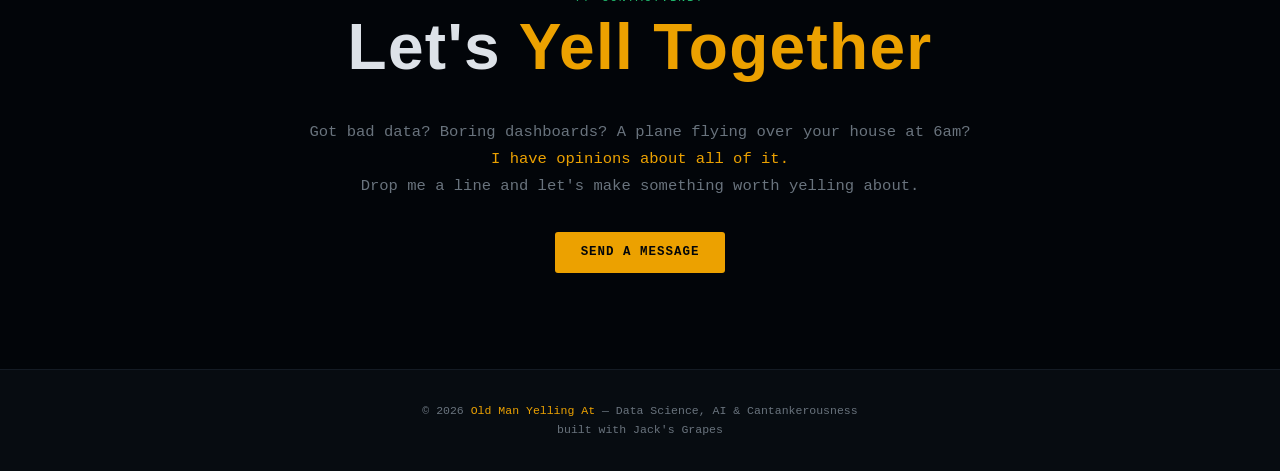
